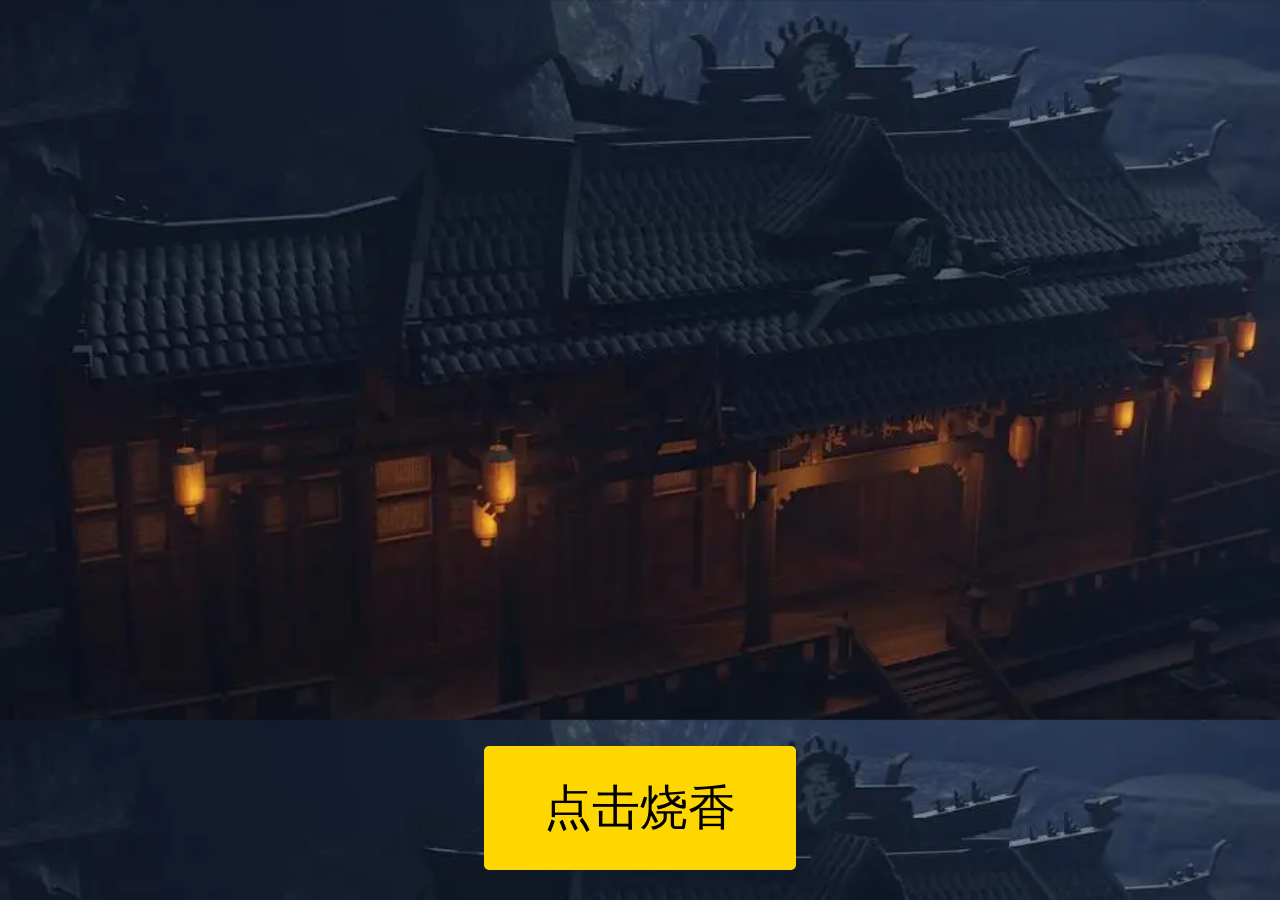
==== index.html @ a9bfc69d "Update index.html" ====
<!DOCTYPE html>
<html>


<head>
    <style>
        body {
            background-image: url("3.png");
            background-size: cover;
        }
    </style>


</head>
<style>
    .button::before {
        content: "";
        position: absolute;
        top: -1700px;
        left: 50%;
        transform: translateX(-50%);
        width: 500px;
        height: 500px;
        background-image: url("孔子.jpg");
        background-size: cover;
    }
</style>

<div id="goldText"></div>

<head>
    <audio src="3.mp3" autoplay loop></audio>


    
</head>
    <title>给孔子上香</title>
    <style>
        /* 按钮样式 */
        .button {
            position: fixed; /* 固定在页面上 */
            bottom: 30px; /* 距离底部20px */
            left: 50%; /* 水平居中 */
            transform: translateX(-50%); /* 水平居中 */
            font-size: 48px; /* 字体大小 */
            padding: 30px 60px; /* 内边距 */
            background-color: #FFD700; /* 背景颜色 */
            border: none; /* 去除边框 */
            border-radius: 5px; /* 圆角边框 */
            cursor: pointer; /* 鼠标指针样式 */
        }
        #goldText {
    position: fixed;
    top: 50%;
    left: 50%;
    transform: translate(-50%, -50%);
    font-size: 100px;
    color: gold;
}

        /* 动画样式 */
        @keyframes burn {
            0% { background-position: 0 0; }
            100% { background-position: -300px 0; }
        }

        .incense {
            position: fixed; /* 固定在页面上 */
            bottom: 300px; /* 距离底部100px */
            left: 50%; /* 水平居中 */
            transform: translateX(-50%); /* 水平居中 */
            width: 600px; /* 宽度 */
            height: 600px; /* 高度 */
            background-image: url("3.gif"); /* 背景图片 */
            background-size: 300px 200px; /* 背景图片尺寸 */
            animation: burn 0s steps(3) infinite; /* 动画效果 */
            display: none; /* 初始隐藏 */
        }
    </style>
    <script>
        function burnIncense() {
            var incense = document.getElementById("incense");
            incense.style.display = "block"; // 显示动画
            setTimeout(function() {
                incense.style.display = "none"; // 2秒后隐藏动画
            }, 7000);
        }
     

function burnIncense() {
    var incense = document.getElementById("incense");
    incense.style.display = "block"; // 显示动画
    setTimeout(function() {
        incense.style.display = "none"; // 2秒后隐藏动画

        var goldText = document.createElement("div"); // 创建金榜题名文字元素
        goldText.id = "goldText";
        goldText.innerText = "金榜题名";
        document.body.appendChild(goldText); // 将金榜题名文字添加到页面中
    }, 2000);
}


    </script>
</head>
<body>
    <button class="button" onclick="burnIncense()">点击烧香</button>
    <div id="incense" class="incense"></div>



<head>
    <body>
        <script src="https://cdn.staticfile.org/jquery/3.5.1/jquery.min.js"></script>
        <div id="music" key="64a8f69268949" api="https://music.xfyun.club"></div><script id="xplayer" src="https://music.xfyun.club/Static/player6/js/player.js" ></script>

<link rel="stylesheet" id='font-awesome-css' href="https://cdn.staticfile.org/font-awesome/4.7.0/css/font-awesome.min.css" type='text/css' media='all'>


</html>
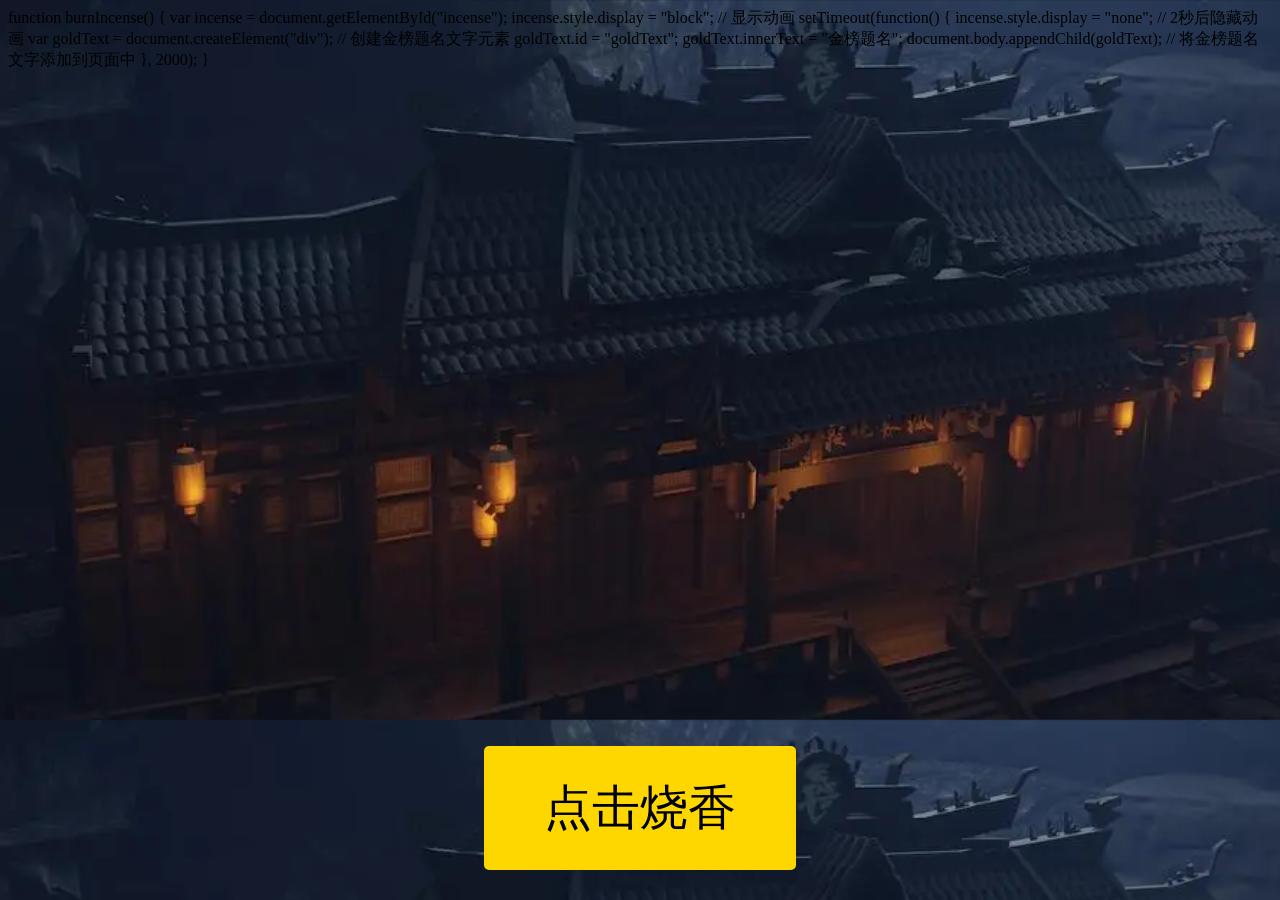
==== commit cb583337: "Update index.html" ====
--- a/index.html
+++ b/index.html
@@ -76,16 +76,26 @@
             animation: burn 0s steps(3) infinite; /* 动画效果 */
             display: none; /* 初始隐藏 */
         }
-    </style>
-    <script>
-        function burnIncense() {
-            var incense = document.getElementById("incense");
-            incense.style.display = "block"; // 显示动画
-            setTimeout(function() {
-                incense.style.display = "none"; // 2秒后隐藏动画
-            }, 7000);
-        }
-     
+        
+ <style>
+   /* CSS样式代码 */
+   @keyframes burn {
+       0% { opacity: 0; }
+       50% { opacity: 1; }
+       100% { opacity: 0; }
+       animation-duration: 8.75s; /* 将持续时间增加到原来的1.25倍 */
+   }
+</style>
+<script>
+   function burnIncense() {
+       var incense = document.getElementById("incense");
+       incense.style.animationName = "burn";
+       incense.style.animationFillMode = "forwards";
+       incense.style.animationTimingFunction = "linear";
+       incense.style.display = "block";
+   }
+</script>
+
 
 function burnIncense() {
     var incense = document.getElementById("incense");
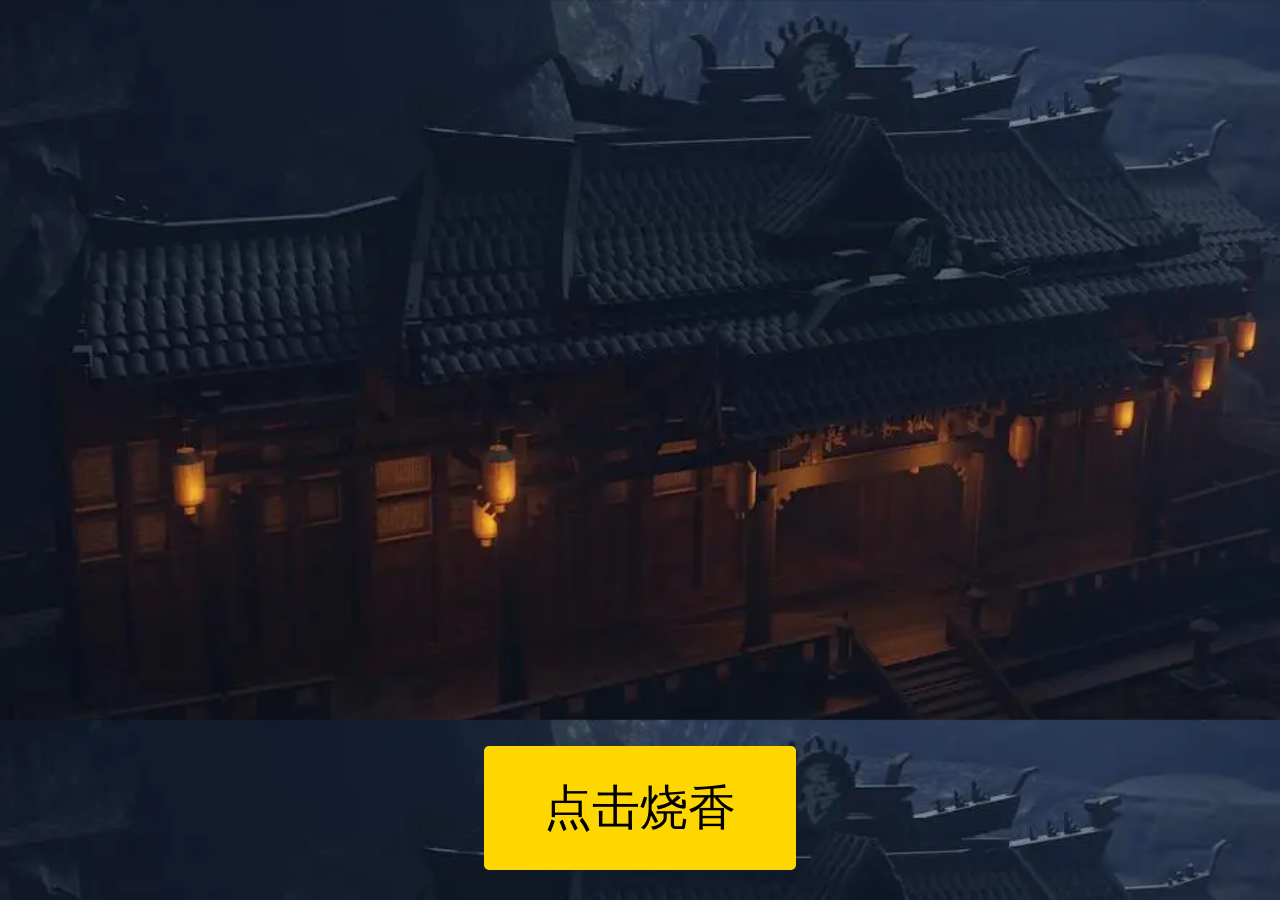
==== commit 7edad73b: "Update index.html" ====
--- a/index.html
+++ b/index.html
@@ -77,26 +77,17 @@
             display: none; /* 初始隐藏 */
         }
         
- <style>
-   /* CSS样式代码 */
-   @keyframes burn {
-       0% { opacity: 0; }
-       50% { opacity: 1; }
-       100% { opacity: 0; }
-       animation-duration: 8.75s; /* 将持续时间增加到原来的1.25倍 */
-   }
-</style>
-<script>
-   function burnIncense() {
-       var incense = document.getElementById("incense");
-       incense.style.animationName = "burn";
-       incense.style.animationFillMode = "forwards";
-       incense.style.animationTimingFunction = "linear";
-       incense.style.display = "block";
-   }
-</script>
+   </style>
+    <script>
+        function burnIncense() {
+            var incense = document.getElementById("incense");
+            incense.style.display = "block"; // 显示动画
+            setTimeout(function() {
+                incense.style.display = "none"; // 2秒后隐藏动画
+            }, 8000);
+        }
 
-
+        
 function burnIncense() {
     var incense = document.getElementById("incense");
     incense.style.display = "block"; // 显示动画
